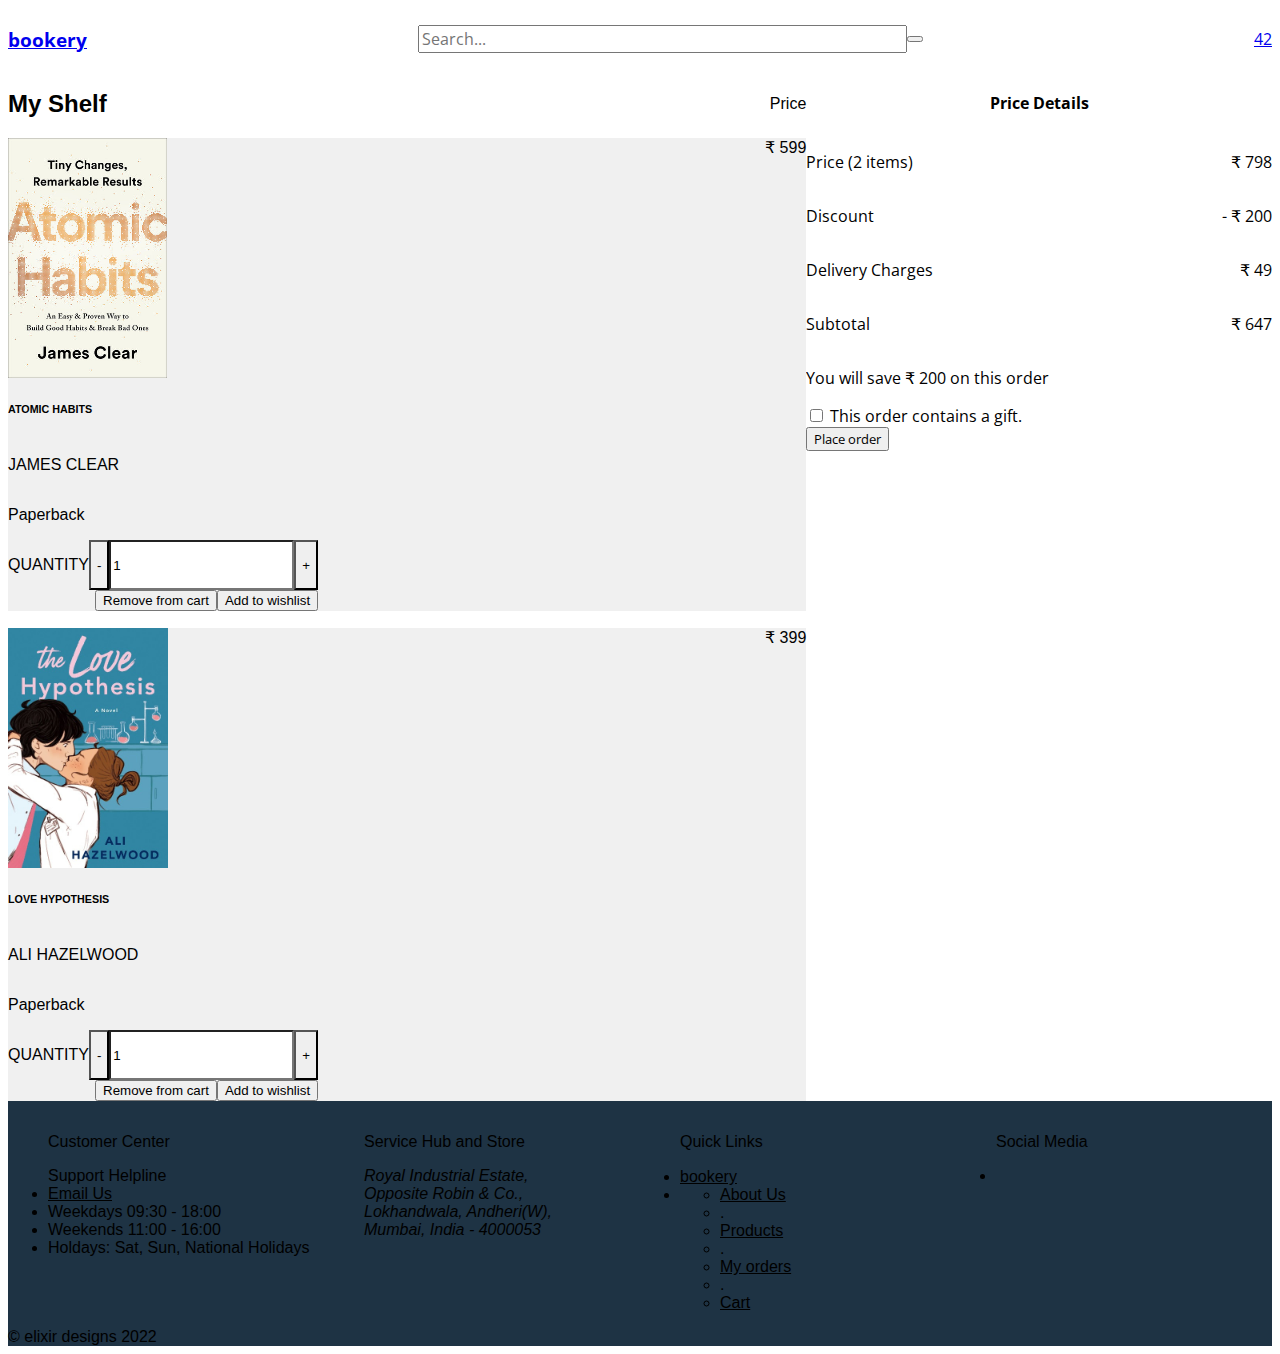
==== pages/cart/index.html @ 9983972c "refactor: add wishlist page link, edit wishlist badge" ====
<!DOCTYPE html>
<html lang="en">
    <head>
        <meta charset="UTF-8">
        <meta http-equiv="X-UA-Compatible" content="IE=edge">
        <meta name="viewport" content="width=device-width, initial-scale=1.0">
        <meta name="description" content="Bookery - One shop stop for your book needs and moods">
        <meta name="keywords" content="Bookery, Book store, Book shop, Book online store, E-commerce book store, Book store">
        <meta name="author" content="Bharati Subramanian">

        <title>Bookery | Cart</title>

        <link rel="stylesheet" href="/styles/styles.css">
    </head>
    <body>
        <nav class="navbar flex--col flex--align-center flex--justify-center py-1 px-3">
            <div class="navbar-desktop flex--row flex--align-center flex--justify-between">
                <h3 class="logo brand-name">
                    <a href="/" class="btn btn-link btn-primary">
                        bookery
                    </a>
                </h3>
                <form class="navbar-query input-group input-default input-inline">
                    <label class="text-label flex--row flex--align-center px-0-75 py-0-25" for="navbar-search-query">
                        <button type="submit"  class="btn btn-icon">
                            <i class="fas fa-search"></i>
                        </button>
                        <input type="search" id="navbar-search-query" class="input-text p-0-25" placeholder="Search...">
                    </label>
                    <span class="text-message mt-0-25"></span>
                </form>
                <div class="hamburger">
                    <button class="btn btn-primary btn-icon">
                        <span class="icon">
                            <i class="fas fa-bars"></i>
                        </span>
                    </button>
                </div>
                <div class="navbar-actions flex--row flex--justfiy-center flex--align-center">
                    <a href="#" class="btn btn-icon btn-login">
                        <span class="icon icon-account">
                            <i class="fas fa-user"></i>
                        </span>
                    </a>
                    <a href="/pages/wishlist/" class="btn btn-icon badge-container btn-wishlist">
                        <span class="badge-status badge-notification badge-primary">4</span> 
                        <span class="icon icon-heart badge-icon">
                            <i class="far fa-heart"></i>
                        </span>
                    </a>
                    <a href="/pages/cart/" class="btn btn-icon badge-container btn-cart" title="My Book Shelf">
                        <span class="badge-status badge-notification badge-primary">2</span> 
                        <span class="icon icon-cart badge-icon">
                            <i class="fas fa-shopping-cart"></i>
                        </span>
                    </a>
                </div>
            </div>
            <div class="navbar-mobile">
                <form class="navbar-query input-group input-default input-inline">
                    <label class="text-label flex--row flex--align-center px-0-75 py-0-25" for="navbar-search-query">
                        <button type="submit"  class="btn btn-icon">
                            <i class="fas fa-search"></i>
                        </button>
                        <input type="search" id="navbar-search-query" class="input-text p-0-25" placeholder="Search...">
                    </label>
                    <span class="text-message mt-0-25"></span>
                </form>
            </div>
        </nav>   

        <main class="cart-main grid my-2 mx-auto py-2 px-3">
            <section class="shelf-products flex flex--col">
                <div class="cart-main-header flex--row flex--justify-between flex--align-center py-0-5 mb-2 px-1">
                    <h2 class="main-head py-0-25">
                        My Shelf
                    </h2>
                    <p class="text-lg price-head">
                        Price
                    </p>
                </div>
                <article class="card card-horizontal shelf-product-card flex--row flex--justify-between p-1">
                    <div class="card-main">
                        <div class="card-header">
                            <img src="/assets/images/products-page/Atomic-habits-james-clear.jpg" alt="Atomic Habits Book Cover" class="shelf-product-img">
                        </div>
                        <div class="card-body py-1 px-2 flex--col flex--justify-start flex--align-start">
                            <h6 class="card-title text-uppercase">Atomic Habits</h6>
                            <p class="card-subtitle text-uppercase text-sm">James Clear</p>
                                
                            <p class="text-reg my-1-5">Paperback</p>
                            <div class="product-quantity flex--row">
                                <p class="product-info-head text-uppercase gray-color mr-0-5">
                                    Quantity
                                </p>  
                                <button 
                                    class="btn btn-outline btn-primary btn-increase-quantity mx-0-5 text-center text-reg">
                                    -
                                </button>
                                <input 
                                    type="text" class="input-number text-center text-reg" id="input-product-quantity" value="1" readonly 
                                />
                                <button 
                                    class="btn btn-outline btn-primary btn-increase-quantity mx-0-5 text-center text-lg">
                                    +
                                </button>
                            </div>
                            <div class="card-button-container mt-2 flex--row flex--align-center flex--justify-start flex--wrap">
                                <button class="btn btn-primary py-0-25 px-0-75">
                                    Remove from cart
                                </button>
                                <button class="btn btn-primary btn-outline py-0-25 px-0-75">
                                    Add to wishlist
                                </button>
                            </div>
                        </div>
                    </div>
                    <div class="card-footer p-1 text-lg">
                        ₹ 599
                    </div>
                    
                </article>
                <hr class="shelf-product-separator">
                <article class="card card-horizontal shelf-product-card flex--row flex--justify-between p-1">
                    <div class="card-main">
                        <div class="card-header">
                            <img src="/assets/images/products-page/Love-Hypothesis-Ali-Hazelwood.jpg" alt="Love Hypothesis Book Cover" class="shelf-product-img">
                        </div>
                        <div class="card-body py-1 px-2 flex--col flex--justify-start flex--align-start">
                            <h6 class="card-title text-uppercase">Love Hypothesis</h6>
                            <p class="card-subtitle text-uppercase text-sm">Ali Hazelwood</p>
                                
                            <p class="text-reg my-1-5">Paperback</p>
                            <div class="product-quantity flex--row">
                                <p class="product-info-head text-uppercase gray-color mr-0-5">
                                    Quantity
                                </p>  
                                <button 
                                    class="btn btn-outline btn-primary btn-increase-quantity mx-0-5 text-center text-reg">
                                    -
                                </button>
                                <input 
                                    type="text" class="input-number text-center text-reg" id="input-product-quantity" value="1" readonly 
                                />
                                <button 
                                    class="btn btn-outline btn-primary btn-increase-quantity mx-0-5 text-center text-lg">
                                    +
                                </button>
                            </div>
                            <div class="card-button-container mt-2 flex--row flex--align-center flex--justify-start flex--wrap">
                                <button class="btn btn-primary py-0-25 px-0-75">
                                    Remove from cart
                                </button>
                                <button class="btn btn-primary btn-outline py-0-25 px-0-75">
                                    Add to wishlist
                                </button>
                            </div>
                        </div>
                    </div>
                    <div class="card-footer p-1 text-lg">
                        ₹ 399
                    </div>
                    
                </article>                
            </section>
            <section class="checkout-container p-2 flex--col flex--align-center flex--justfiy-start">
                <h4 class="section-head py-1">
                    Price Details
                </h4>
                <article class="payment-details">
                    <div class="flex-col">
                        <div class="price-charges my-1">
                            <div class="flex--row total-price flex--justify-between flex--align-center py-0-25">
                                <p class="text-reg item-head">Price (2 items)</p>
                                <p class="text-reg item-content">₹ 798</p>
                            </div>
                            <div class="flex--row total-discount flex--justify-between flex--align-center py-0-25">
                                <p class="text-reg item-head">Discount</p>
                                <p class="text-reg item-content">- ₹ 200</p>
                            </div>
                            <div class="flex--row delivery-charges flex--justify-between flex--align-center py-0-25">
                                <p class="text-reg item-head">Delivery Charges</p>
                                <p class="text-reg item-content">₹ 49</p>
                            </div>
                        </div>
                        <div class="total-charges py-1 flex--row flex--justify-between flex--align-center">
                            <p class="text-lg item-head">Subtotal</p>
                            <p class="text-lg item-content">₹ 647</p>
                        </div>
                        <p class="text-sm pt-0-75">You will save ₹ 200 on this order</p>
                        <div class="gift-option pt-0-25">
                            <label for="checkbox-gift ">
                                <input type="checkbox" name="input-checkbox" id="checkbox-gift">
                                This order contains a gift.
                            </label>
                        </div>
                        <button class="btn btn-full-width my-1 text-lg py-0-25 px-0-5">
                            Place order 
                        </button>
                    </div>
                </article>
            </section>
        </main>

        <footer class="footer home-footer" id="footer">
            <div class="primary-footer grid grid-5 py-2-5 px-5">
                <span class="icon">
                    <i class="fab fa-cc-visa"></i>
                </span>
                <span class="icon">
                    <i class="fab fa-cc-mastercard"></i>
                </span>
                <span class="icon">
                    <i class="fab fa-paypal"></i>
                </span>
                <span class="icon">
                    <i class="fab fa-amazon-pay"></i>
                </span>
                <span class="icon">
                    <i class="fab fa-google-pay"></i>
                </span>
            </div>
            <div class="secondary-footer px-5 py-2 grid grid-4">
                <ul class="footer-item list list-stacked list-style-none grid-item">
                    <p class="list-head text-sm p-0-5 mb-1">
                        Customer Center
                    </p>
                    <li class="list-item flex--row px-0-5">
                        <span class="icon">
                            <i class="fas fa-phone-alt"></i>
                        </span> 
                        Support Helpline
                    </li>
                    <li class="list-item text-sm px-0-5">
                        <a href="mailto:bookery@elixir.com" class="btn btn-link btn-light">
                            <span class="icon">
                                <i class="fas fa-envelope"></i>
                            </span>
                            Email Us
                        </a>
                    </li>
                    <li class="list-item text-sm px-0-5">
                        Weekdays 09:30 - 18:00
                    </li>
                    <li class="list-item text-sm px-0-5">
                        Weekends 11:00 - 16:00
                    </li>
                    <li class="list-item text-sm px-0-5">
                        Holdays: Sat, Sun, National Holidays
                    </li>  
                </ul>
                <ul class="footer-item list list-stacked list-style-none grid-item">
                    <p class="list-head text-sm p-0-5 mb-1">
                        Service Hub and Store
                    </p>
                    <li class="list-item flex--row px-0-5">
                        <address>
                            Royal Industrial Estate, <br />
                            Opposite Robin & Co., <br />
                            Lokhandwala, Andheri(W), <br />
                            Mumbai, India - 4000053
                        </address>
                    </li>
                </ul>
                <ul class="footer-item list list-stacked list-style-none grid-item">
                    <p class="list-head text-sm p-0-5 mb-1">
                        Quick Links
                    </p>
                    <li class="list-item px-0-5">
                        <a href="/" class="btn btn-link btn-light text-sm pb-0-25 brand logo">bookery</a>
                    </li>
                    <li class="list-item px-0-5 text-xs">
                        <ul class="list list-inline list-style-none">
                            <li class="list-item">
                                <a href="#" class="btn-link btn-light">About Us</a> 
                            </li>
                            <li class="list-item gray-color mx-0-25">.</li>
                            <li class="list-item">
                                <a href="#" class="btn-link btn-light">Products</a>
                            </li>
                            <li class="list-item gray-color mx-0-25">.</li>
                            <li class="list-item">
                                <a href="#" class="btn-link btn-light">My orders</a>
                            </li>
                            <li class="list-item gray-color mx-0-25">.</li>
                            <li class="list-item">
                                <a href="#" class="btn-link btn-light">Cart</a>
                            </li>

                        </ul>
                        
                    </li>
                </ul>
                <ul class="footer-item list list-stacked list-style-none grid-item">
                    <p class="list-head text-sm p-0-5 mb-1">
                        Social Media
                    </p>
                    <li class="list-item">
                        <div class="social-links flex--row">
                            <a href="#" class="btn btn-link btn-light">
                                <span class="icon">
                                    <i class="fab fa-twitter"></i>
                                </span>
                            </a>
                            <a href="#" class="btn btn-link btn-light">
                                <span class="icon">
                                    <i class="fab fa-instagram"></i>
                                </span>
                            </a>
                            <a href="#" class="btn btn-link btn-light">
                                <span class="icon">
                                    <i class="fab fa-facebook"></i>
                                </span>
                            </a>
                            <a href="#" class="btn btn-link btn-light">
                                <span class="icon">
                                    <i class="fab fa-youtube"></i>
                                </span>
                            </a>
                        </div>
                    </li>
                </ul>
                <div class="mt-1 pt-2 gray-color copyright-section span-cols text-sm text-center">
                    &copy; elixir designs 2022
                </div>
            </div>           
        </footer>
    </body>
</html>
---- styles/styles.css ----
@import url('https://fonts.googleapis.com/css2?family=Open+Sans:ital,wght@0,300;0,400;0,500;0,600;0,700;0,800;1,300;1,400;1,500;1,600;1,700;1,800&display=swap');
@import url("https://elixir-ui.netlify.app/Components/elixir.css");

/* CL styles */
@import url('/styles/flex/flex.css');
@import url('/styles/grid/grid.css');

@import url('/styles/navbar.css');
@import url('/styles/header.css');
@import url('/styles/section.css');
@import url('/styles/footer.css');
@import url('/styles/products.css');

/* Products page */
@import url('/styles/products.css');

/* Cart page */
@import url('/styles/cart.css');

:root {
    --overlay-text-color: #2842581a;
    --overlay-bg-color: rgba(0,0,0,0.5);
    --secondary-color: #274156;
    --secondary-active-color: #1e3344;
    --card-border-color: #9e9eff;
}

html {
    font-family: 'Open Sans', sans-serif;
}

*, *::after, *::before {
    font-family: inherit;
}

.display-none {
    display: none;
}

.text-light {
    color: var(--bg-card-color);
}

.btn-light {
    background-color: var(--bg-card-color);
    border-color: var(--bg-card-color);
    color: var(--text-color)
}

.btn-light:hover {
    background-color: var(--primary-bg-color);
    border-color: var(--primary-bg-color);
    color: var(--text-color);
}

.btn-light.btn-link {
    color: var(--bg-card-color);
    background-color: transparent;
    border: none;
}

.btn-light.btn-link:hover {
    color: var(--primary-bg-color);
}

.input-range {
    width: 100%;
    accent-color: var(--primary-color);
}

.input-range:focus, .input-range:hover {
    accent-color: var(--primary-active-color);
}

.list-spaced .list-head {
    background-color: var(--text-color);
    color: var(--bg-color);
}

.text-xs {
    font-size: 0.65rem;
}

.gray-color {
    color: var(--gray);
}

.text-uppercase {
    text-transform: uppercase;
}
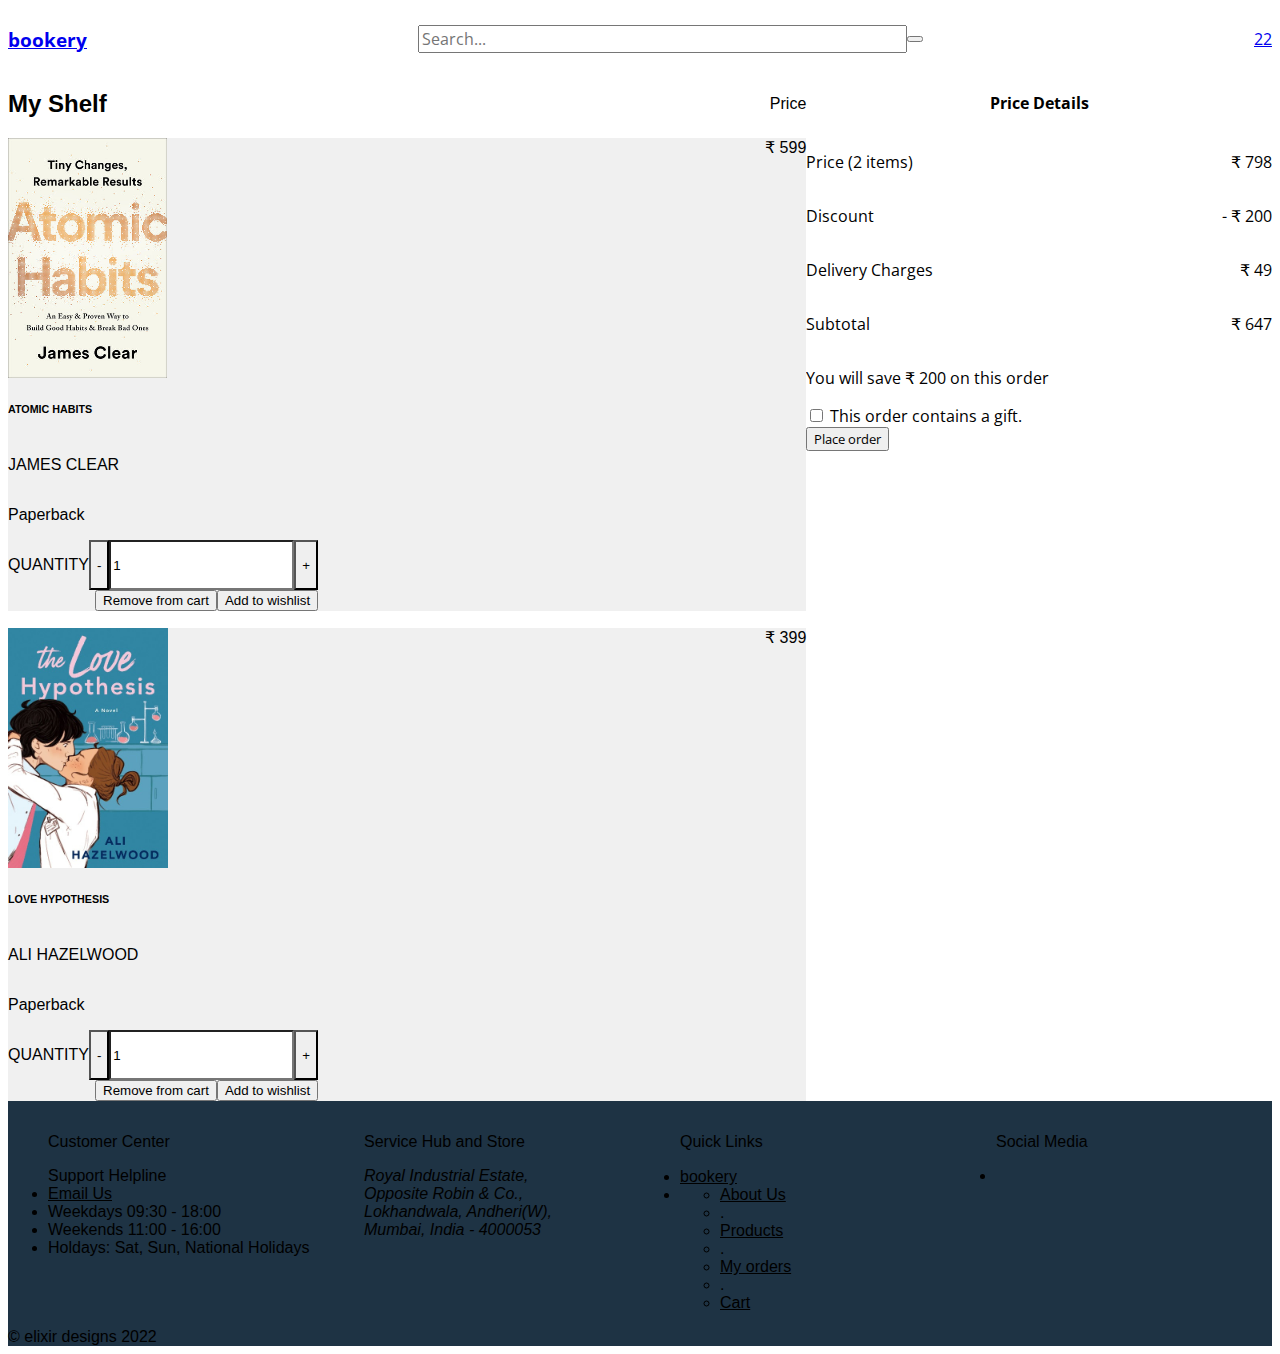
==== commit e837267d: "refactor: add auth login page link" ====
--- a/pages/cart/index.html
+++ b/pages/cart/index.html
@@ -37,13 +37,13 @@
                     </button>
                 </div>
                 <div class="navbar-actions flex--row flex--justfiy-center flex--align-center">
-                    <a href="#" class="btn btn-icon btn-login">
+                    <a href="/pages/Authentication/login/" class="btn btn-icon btn-login">
                         <span class="icon icon-account">
                             <i class="fas fa-user"></i>
                         </span>
                     </a>
-                    <a href="/pages/wishlist/" class="btn btn-icon badge-container btn-wishlist">
-                        <span class="badge-status badge-notification badge-primary">4</span> 
+                    <a href="#" class="btn btn-icon badge-container btn-wishlist">
+                        <span class="badge-status badge-notification badge-primary">2</span> 
                         <span class="icon icon-heart badge-icon">
                             <i class="far fa-heart"></i>
                         </span>
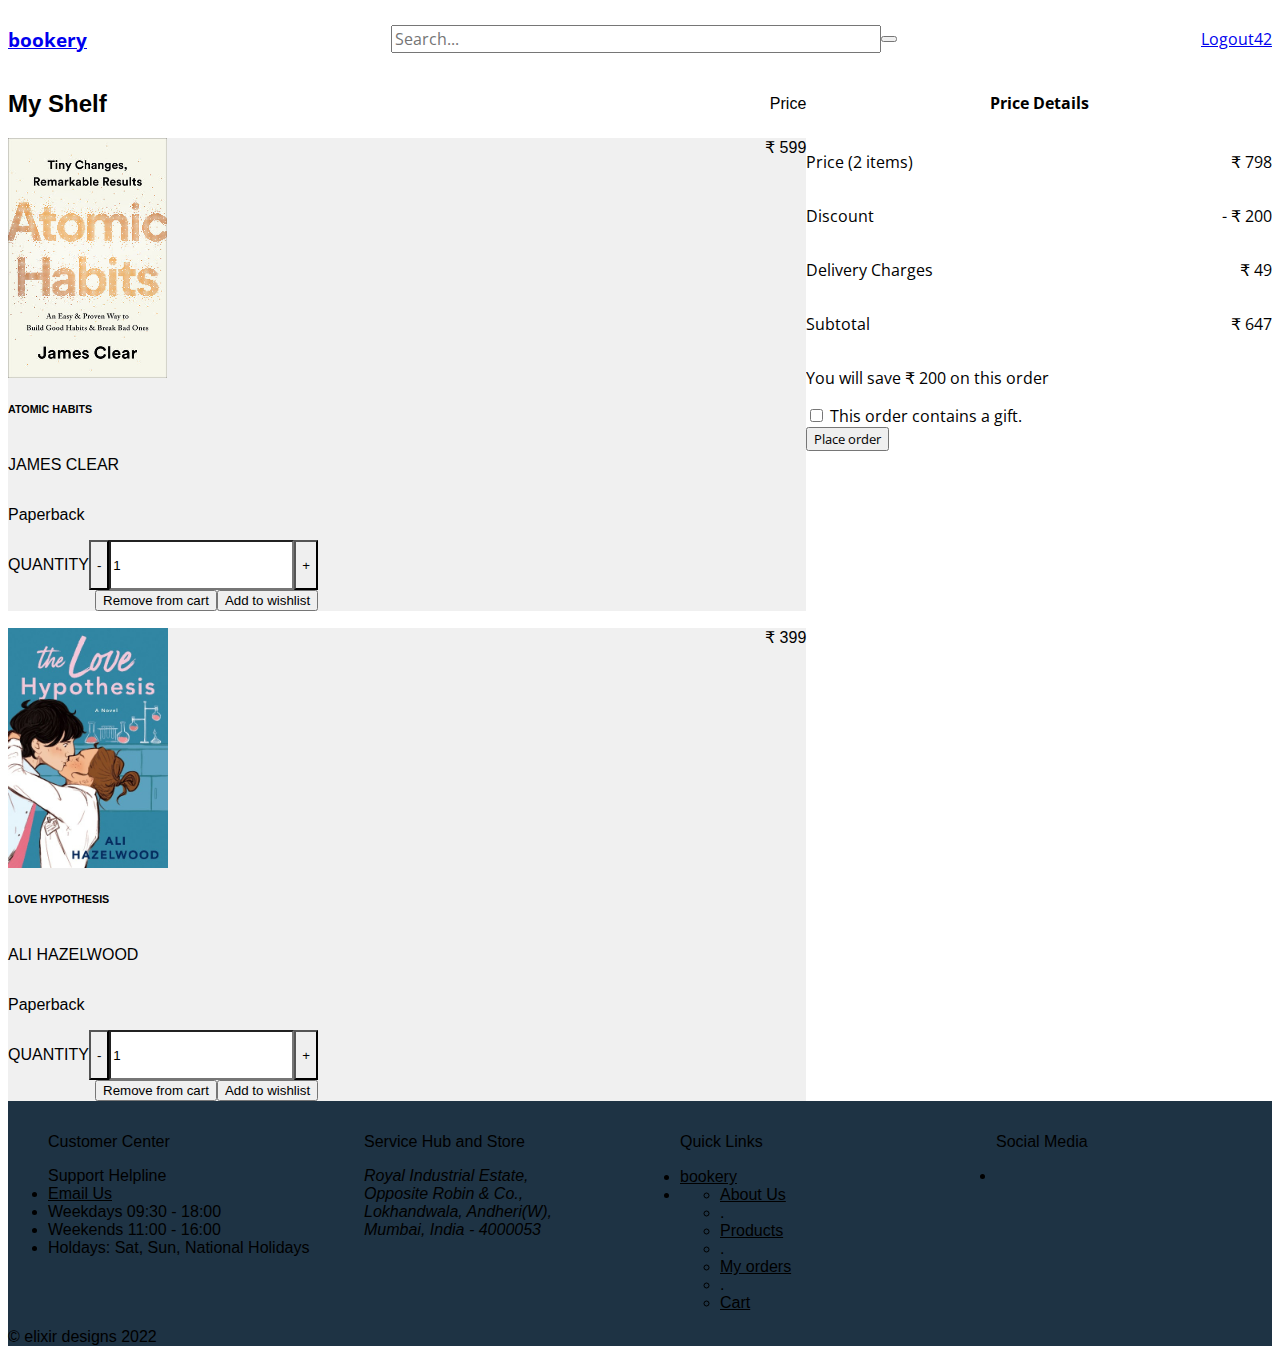
==== commit 4cf1c232: "refactor: links across pages" ====
--- a/pages/cart/index.html
+++ b/pages/cart/index.html
@@ -37,13 +37,16 @@
                     </button>
                 </div>
                 <div class="navbar-actions flex--row flex--justfiy-center flex--align-center">
+                    <a href="/pages/Authentication/logout/" class="btn btn-logout">
+                        Logout
+                    </a>
                     <a href="/pages/Authentication/login/" class="btn btn-icon btn-login">
                         <span class="icon icon-account">
                             <i class="fas fa-user"></i>
                         </span>
                     </a>
-                    <a href="#" class="btn btn-icon badge-container btn-wishlist">
-                        <span class="badge-status badge-notification badge-primary">2</span> 
+                    <a href="/pages/wishlist/" class="btn btn-icon badge-container btn-wishlist">
+                        <span class="badge-status badge-notification badge-primary">4</span> 
                         <span class="icon icon-heart badge-icon">
                             <i class="far fa-heart"></i>
                         </span>
--- a/styles/styles.css
+++ b/styles/styles.css
@@ -17,12 +17,16 @@
 /* Cart page */
 @import url('/styles/cart.css');
 
+/* Auth CSS */
+@import url('/styles/auth.css');
+
 :root {
     --overlay-text-color: #2842581a;
     --overlay-bg-color: rgba(0,0,0,0.5);
     --secondary-color: #274156;
     --secondary-active-color: #1e3344;
     --card-border-color: #9e9eff;
+    --bg-horizontal-card: #F0f0f0;
 }
 
 html {
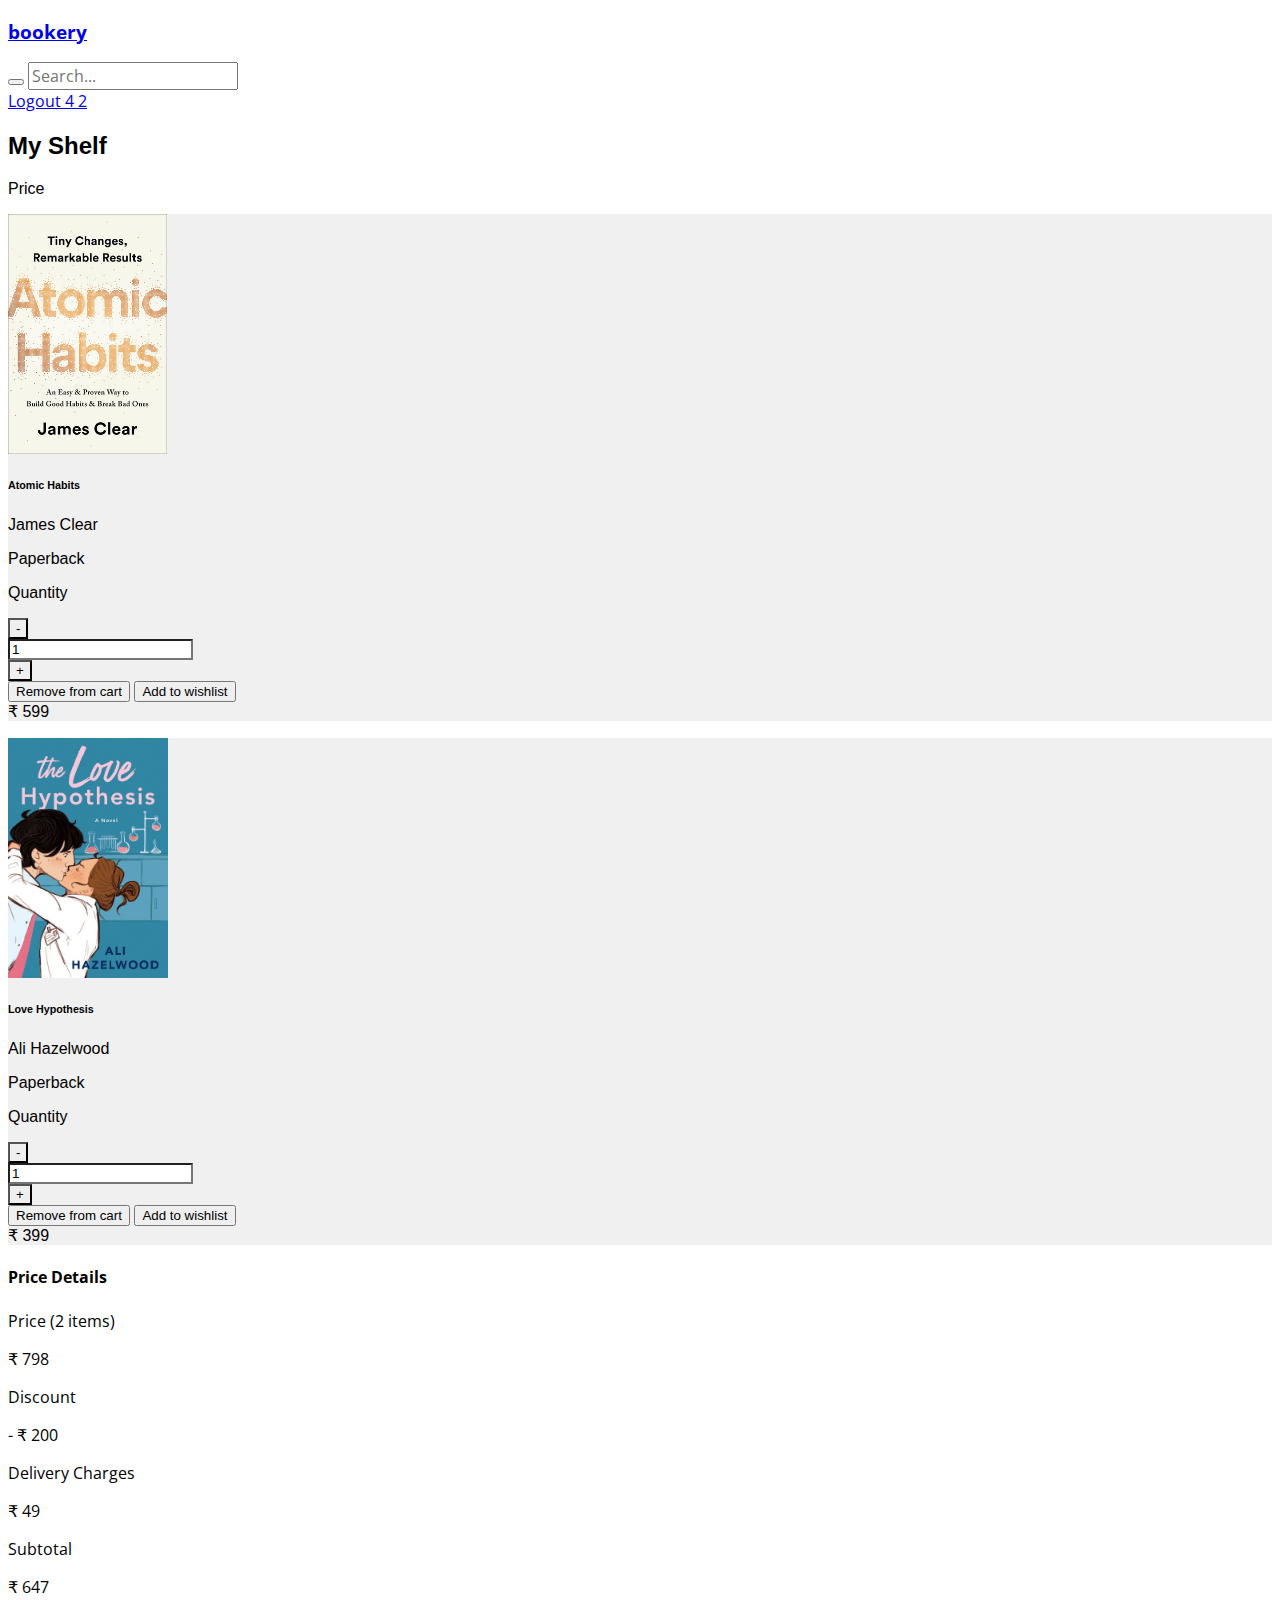
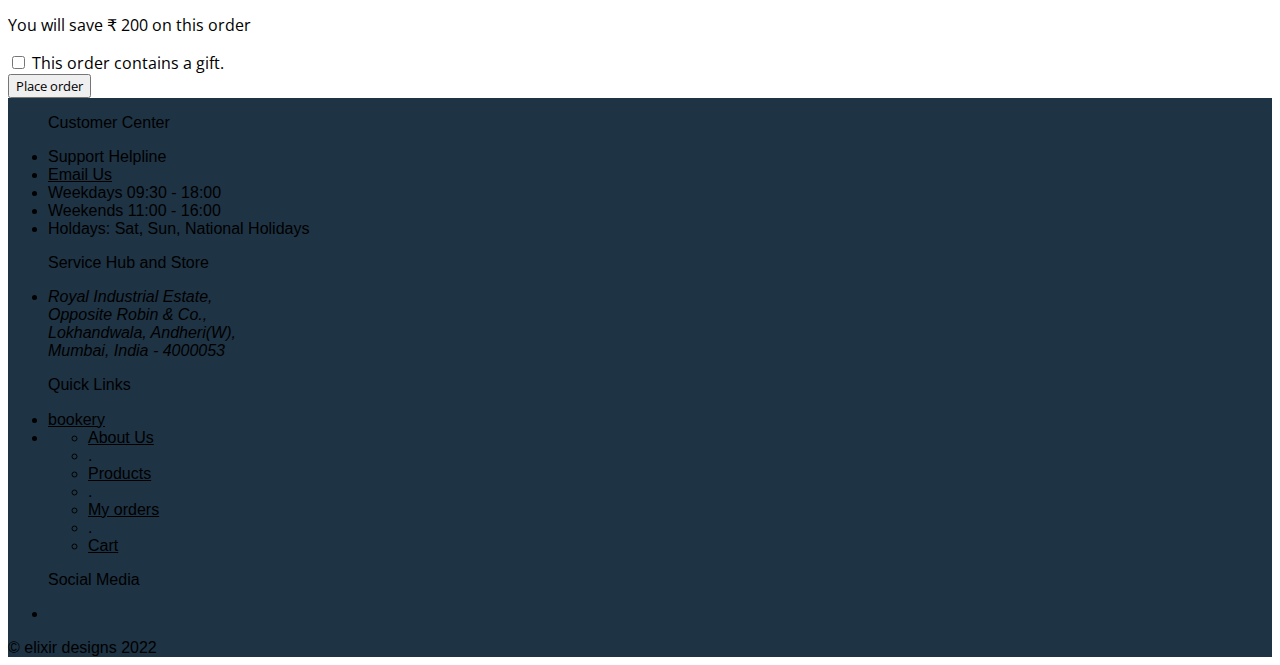
==== commit 74af36f5: "refactor: justfify typo" ====
--- a/pages/cart/index.html
+++ b/pages/cart/index.html
@@ -7,6 +7,8 @@
         <meta name="description" content="Bookery - One shop stop for your book needs and moods">
         <meta name="keywords" content="Bookery, Book store, Book shop, Book online store, E-commerce book store, Book store">
         <meta name="author" content="Bharati Subramanian">
+
+        <link rel="shortcut icon" href="/assets/favicons/favicon.ico" type="image/x-icon">
 
         <title>Bookery | Cart</title>
 
@@ -36,7 +38,7 @@
                         </span>
                     </button>
                 </div>
-                <div class="navbar-actions flex--row flex--justfiy-center flex--align-center">
+                <div class="navbar-actions flex--row flex--justify-center flex--align-center">
                     <a href="/pages/Authentication/logout/" class="btn btn-logout">
                         Logout
                     </a>
@@ -166,7 +168,7 @@
                     
                 </article>                
             </section>
-            <section class="checkout-container p-2 flex--col flex--align-center flex--justfiy-start">
+            <section class="checkout-container p-2 flex--col flex--align-center flex--justify-start">
                 <h4 class="section-head py-1">
                     Price Details
                 </h4>
--- a/styles/styles.css
+++ b/styles/styles.css
@@ -79,16 +79,4 @@
 .list-spaced .list-head {
     background-color: var(--text-color);
     color: var(--bg-color);
-}
-
-.text-xs {
-    font-size: 0.65rem;
-}
-
-.gray-color {
-    color: var(--gray);
-}
-
-.text-uppercase {
-    text-transform: uppercase;
 }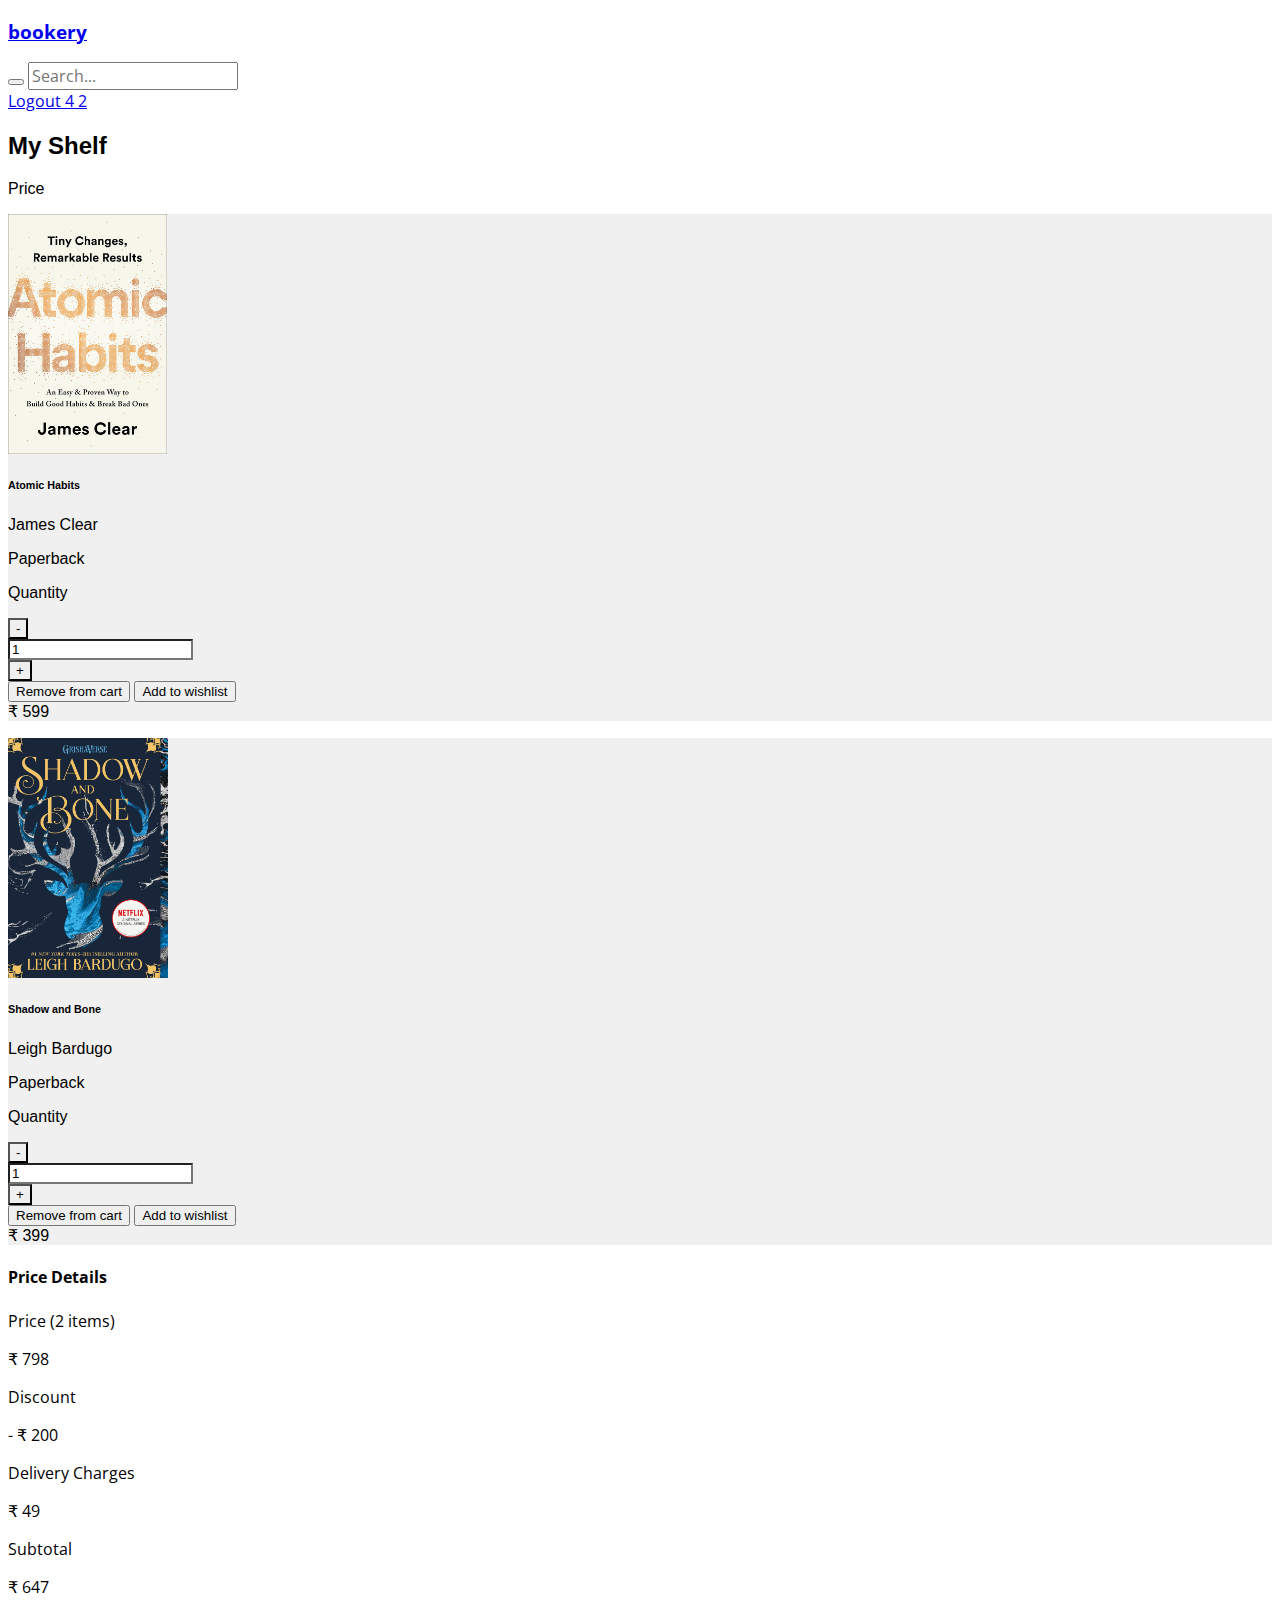
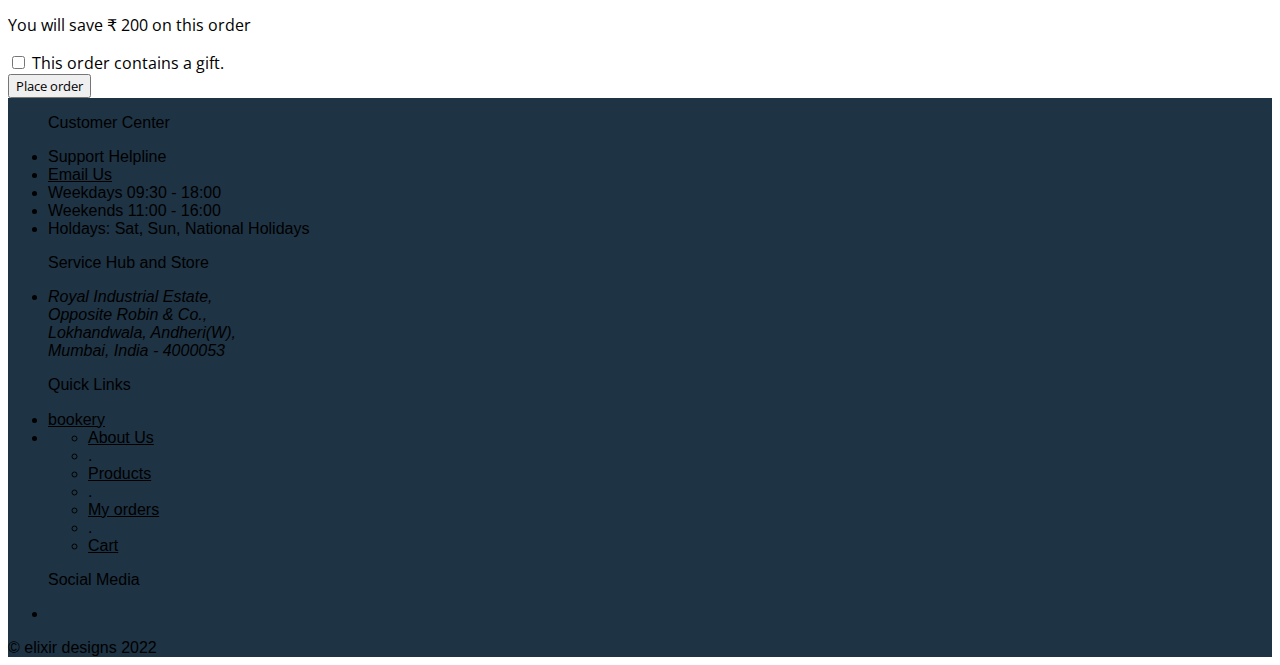
==== commit 0dd66321: "refactor: edit product card" ====
--- a/pages/cart/index.html
+++ b/pages/cart/index.html
@@ -129,11 +129,11 @@
                 <article class="card card-horizontal shelf-product-card flex--row flex--justify-between p-1">
                     <div class="card-main">
                         <div class="card-header">
-                            <img src="/assets/images/products-page/Love-Hypothesis-Ali-Hazelwood.jpg" alt="Love Hypothesis Book Cover" class="shelf-product-img">
+                            <img src="/assets/images/products-page/Shadow-And-Bone-Leigh-Bardugo.jpg" alt="Shadow and Bone by Leigh Bardugo" class="shelf-product-img">
                         </div>
                         <div class="card-body py-1 px-2 flex--col flex--justify-start flex--align-start">
-                            <h6 class="card-title text-uppercase">Love Hypothesis</h6>
-                            <p class="card-subtitle text-uppercase text-sm">Ali Hazelwood</p>
+                            <h6 class="card-title text-uppercase">Shadow and Bone</h6>
+                            <p class="card-subtitle text-uppercase text-sm">Leigh Bardugo</p>
                                 
                             <p class="text-reg my-1-5">Paperback</p>
                             <div class="product-quantity flex--row">
--- a/styles/styles.css
+++ b/styles/styles.css
@@ -79,4 +79,21 @@
 .list-spaced .list-head {
     background-color: var(--text-color);
     color: var(--bg-color);
+}
+
+.hero-sub-head {
+    line-height: 1.2;
+    transition: transform 0.3s cubic-bezier(0.165, 0.84, 0.44, 1);
+    -webkit-transition: transform 0.3s cubic-bezier(0.165, 0.84, 0.44, 1);
+    -moz-transition: transform 0.3s cubic-bezier(0.165, 0.84, 0.44, 1);
+    -ms-transition: transform 0.3s cubic-bezier(0.165, 0.84, 0.44, 1);
+    -o-transition: transform 0.3s cubic-bezier(0.165, 0.84, 0.44, 1);
+}
+
+.hero-sub-head:hover {
+    transform: scale(1.1);
+    -webkit-transform: scale(1.1);
+    -moz-transform: scale(1.1);
+    -ms-transform: scale(1.1);
+    -o-transform: scale(1.1);
 }